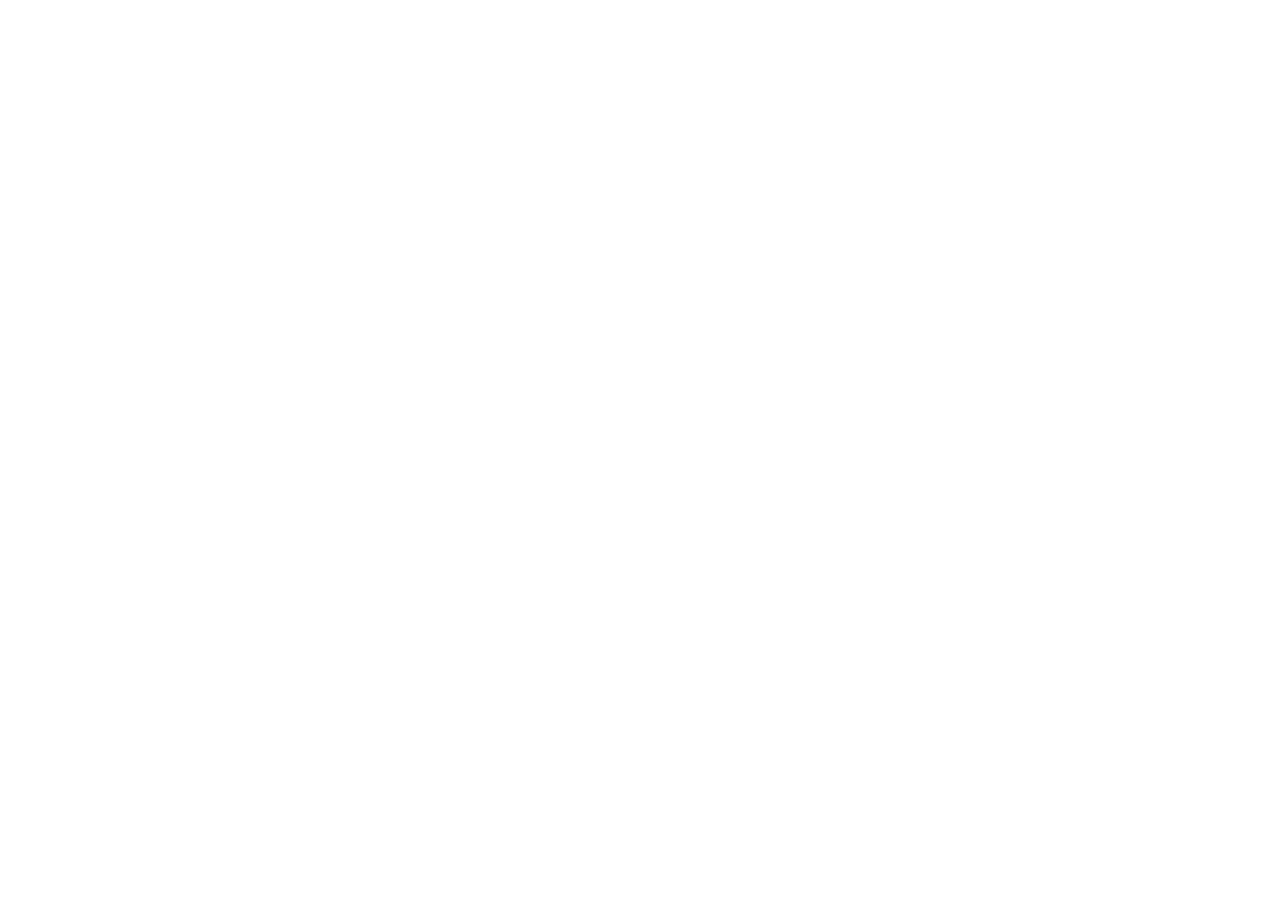
==== Projeto Individual de Desenvolvimento Web - 5º Período ADS/index.html @ a599ccdf "criando pagina" ====
<!DOCTYPE html>
<html lang="en">
<head>
    <meta charset="UTF-8">
    <meta name="viewport" content="width=device-width, initial-scale=1.0">
    <title></title>
</head>
<body>
    
    

</body>
</html>
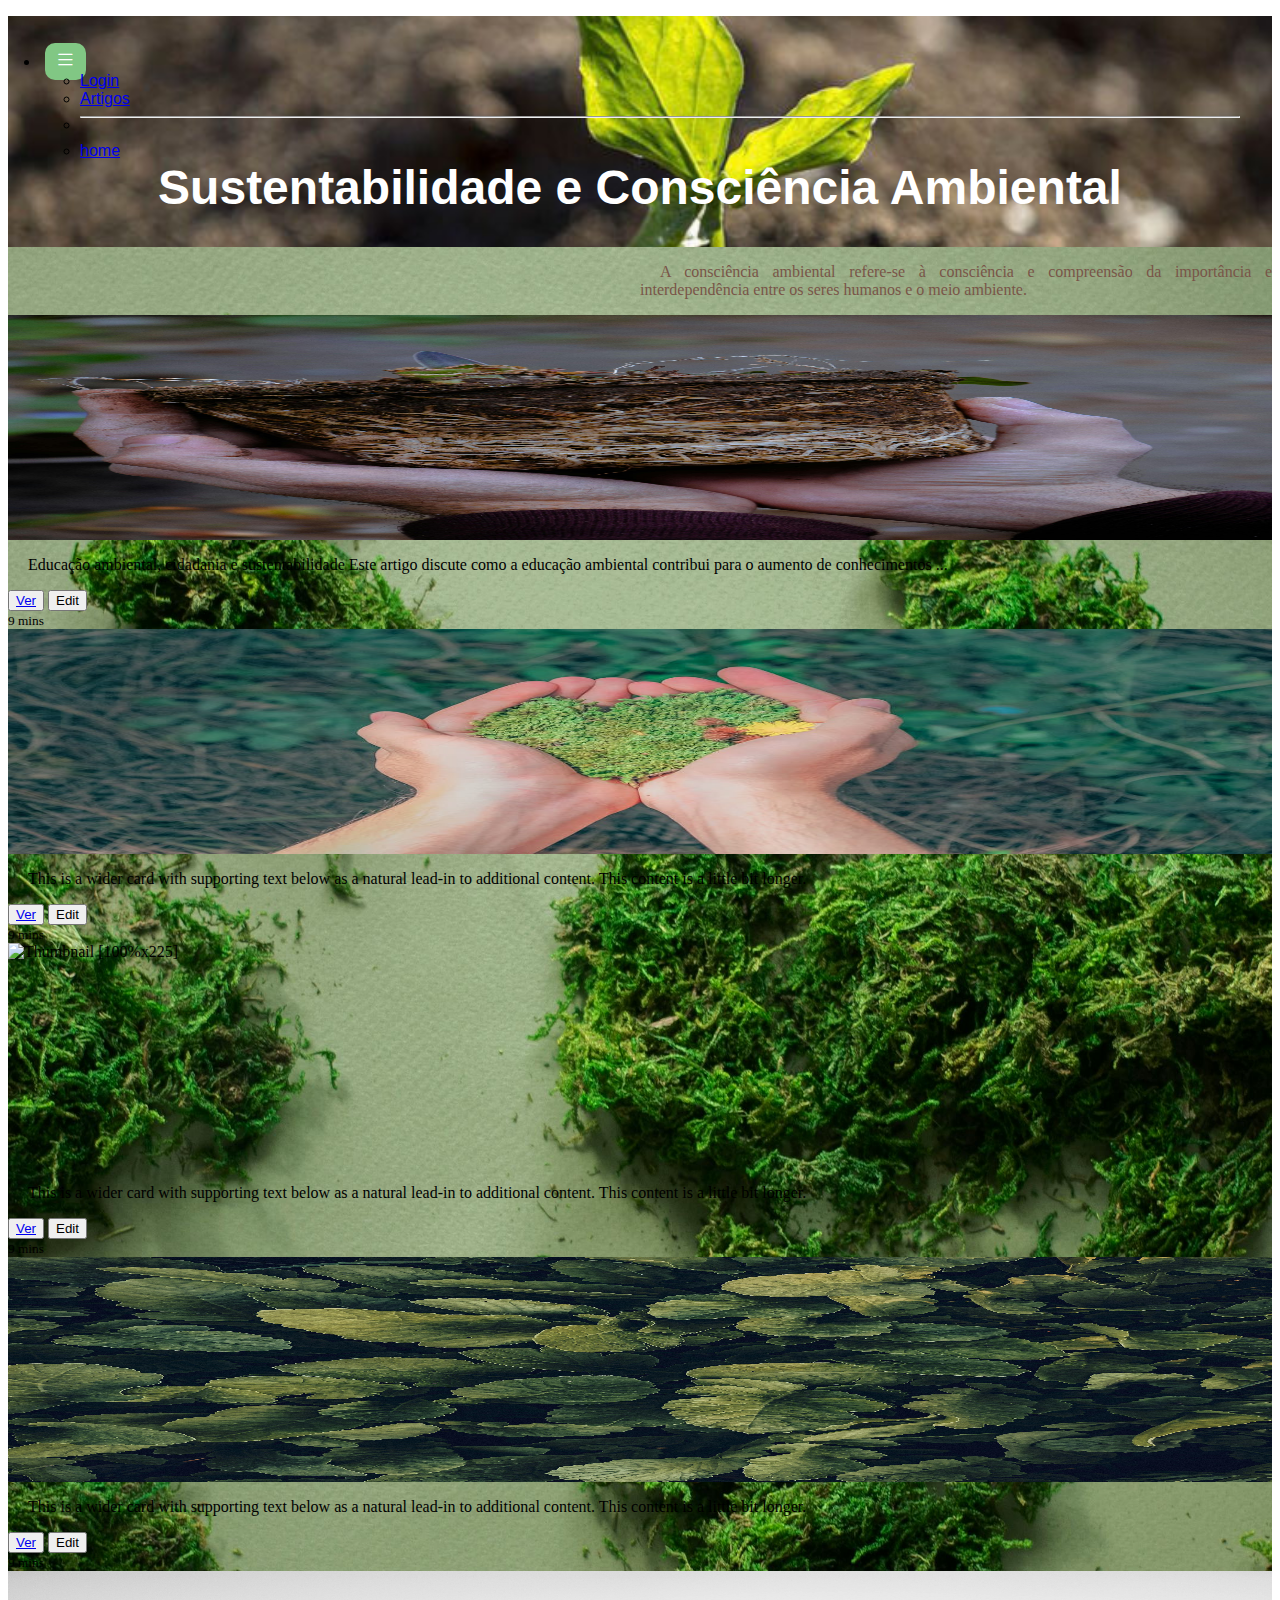
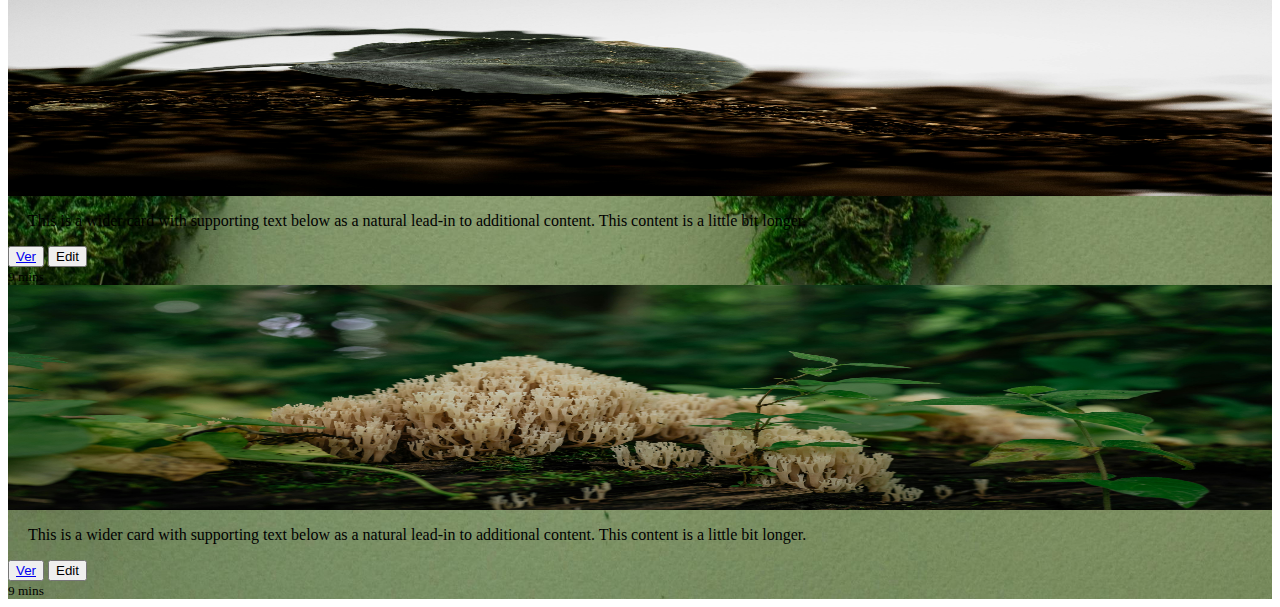
==== commit df1bf06c: "atualizando codigo" ====
--- a/Projeto Individual de Desenvolvimento Web - 5º Período ADS/index.html
+++ b/Projeto Individual de Desenvolvimento Web - 5º Período ADS/index.html
@@ -3,11 +3,188 @@
 <head>
     <meta charset="UTF-8">
     <meta name="viewport" content="width=device-width, initial-scale=1.0">
-    <title></title>
+    <title>Inicio</title>
+    <link href="https://cdn.jsdelivr.net/npm/bootstrap@5.0.2/dist/css/bootstrap.min.css" rel="stylesheet" integrity="sha384-EVSTQN3/azprG1Anm3QDgpJLIm9Nao0Yz1ztcQTwFspd3yD65VohhpuuCOmLASjC" crossorigin="anonymous">
+    <link rel="stylesheet" href="https://cdn.jsdelivr.net/npm/bootstrap-icons@1.11.3/font/bootstrap-icons.min.css">
+    <script src="https://cdn.jsdelivr.net/npm/bootstrap@5.0.2/dist/js/bootstrap.bundle.min.js" integrity="sha384-MrcW6ZMFYlzcLA8Nl+NtUVF0sA7MsXsP1UyJoMp4YLEuNSfAP+JcXn/tWtIaxVXM" crossorigin="anonymous"></script>
 </head>
 <body>
+    <style>
+    #nav .nav-link{
+    /*border-style: solid;*/  
+    background-color: #81c784;
+    border-radius: 10px;
+    margin: 10px 5px;
+    padding: 10px;
+    color: #ffffff;
+    font-family: sans-serif;
+  }
+  #nav{
+    background-color: #795548af;
+    padding: 2rem;
+    background-image: url("image/login.jpg");
+    background-repeat: no-repeat;
+    background-size: cover;
+    background-position: center;
+    font-family: sans-serif;
+  }
+  #nav i {
+    font-size: 1.3rem;
+  }
+  #nav h2{
+    margin: auto;
+    text-align: center;
+    color: #ffffff;
+    font-family: sans-serif;
+    font-size: 3rem;
+  }
+  #nav a:hover{
+    background-color: #2e7d32;
+    }
+  
+    #title p {
+        margin-top: 15px;
+        color: #795548;
+        margin-left: 50%;
+        text-align: justify;
+        text-decoration: wavy;
+        text-indent: 20px;
+    }
     
-    
+    #main{
+        background-color: #81c78462;
+        background-image: url("image/pexels-gabby-k-7412043.jpg");
+        background-repeat: no-repeat;
+        background-size: cover;
+        background-position: center;
+    }
+    .container p {
+        text-align: justify;
+        text-decoration: wavy;
+        text-indent: 20px;
+    }
+    </style>
+    <main id="main" role="main">
+        <ul id="nav" class="nav" >
+            <li class="nav-item dropdown">
+                <a class="nav-link dropdown-toggle" data-bs-toggle="dropdown" href="#" role="button" aria-expanded="false"><i class="bi bi-list"></i></a>
+                <ul class="dropdown-menu">
+                  <li><a class="dropdown-item" href="pages/login.html">Login</a></li>
+                  <li><a class="dropdown-item" href="pages/artigos.html">Artigos</a></li>
+                  <li><hr class="dropdown-divider"></li>
+                  <li><a class="dropdown-item" href="#">home</a></li>
+                </ul>
+              </li>
+            <h2>Sustentabilidade e Consciência Ambiental</h2>
+          </ul>
+        <section id='title' class="jumbotron text-center">
+          <div class="container">
+            
+            <p class="jumbotron-heading">A consciência ambiental refere-se à consciência e compreensão da importância e interdependência entre os seres humanos e o meio ambiente.</p>
+          </div>
+        </section>
+  
+        <div class="album py-5" >
+          <div class="container">
+  
+            <div class="row">
+              <div class="col-md-4">
+                <div class="card mb-4 box-shadow">
+                  <img class="card-img-top" data-src="" alt="Thumbnail [100%x225]" src="image/pexels-tivasee-17374727-7215515.jpg" data-holder-rendered="true" style="height: 225px; width: 100%; display: block;">
+                  <div class="card-body">
+                    <p class="card-text">Educação ambiental, cidadania e sustentabilidade
+                        Este artigo discute como a educação ambiental contribui para o aumento de conhecimentos ...</p>
+                    <div class="d-flex justify-content-between align-items-center">
+                      <div class="btn-group">
+                        <button type="button" class="btn btn-sm btn-outline-secondary"><a href="pages/artigos.html#1">Ver</a></button>
+                        <button type="button" class="btn btn-sm btn-outline-secondary">Edit</button>
+                      </div>
+                      <small class="text-muted">9 mins</small>
+                    </div>
+                  </div>
+                </div>
+              </div>
+              
+              <div class="col-md-4">
+                <div class="card mb-4 box-shadow">
+                  <img class="card-img-top" data-src="" alt="Thumbnail [100%x225]" src="image/pexels-photo-1230157.jpeg" data-holder-rendered="true" style="height: 225px; width: 100%; display: block;">
+                  <div class="card-body">
+                    <p class="card-text">This is a wider card with supporting text below as a natural lead-in to additional content. This content is a little bit longer.</p>
+                    <div class="d-flex justify-content-between align-items-center">
+                      <div class="btn-group">
+                        <button type="button" class="btn btn-sm btn-outline-secondary"><a href="pages/artigos.html#2">Ver</a></button>
+                        <button type="button" class="btn btn-sm btn-outline-secondary">Edit</button>
+                      </div>
+                      <small class="text-muted">9 mins</small>
+                    </div>
+                  </div>
+                </div>
+              </div>
+              <div class="col-md-4">
+                <div class="card mb-4 box-shadow">
+                    <img class="card-img-top" data-src="" alt="Thumbnail [100%x225]" src="image/pexels-wyxina-tresse-311038210-30563608.jpg" data-holder-rendered="true" style="height: 225px; width: 100%; display: block;">
+                  <div class="card-body">
+                    <p class="card-text">This is a wider card with supporting text below as a natural lead-in to additional content. This content is a little bit longer.</p>
+                    <div class="d-flex justify-content-between align-items-center">
+                      <div class="btn-group">
+                        <button type="button" class="btn btn-sm btn-outline-secondary"><a href="pages/artigos.html#3">Ver</a></button>
+                        <button type="button" class="btn btn-sm btn-outline-secondary">Edit</button>
+                      </div>
+                      <small class="text-muted">9 mins</small>
+                    </div>
+                  </div>
+                </div>
+              </div>
+  
+              <div class="col-md-4">
+                <div class="card mb-4 box-shadow">
+                    <img class="card-img-top" data-src="" alt="Thumbnail [100%x225]" src="image/pexels-umang-patel-44056995-20145884.jpg" data-holder-rendered="true" style="height: 225px; width: 100%; display: block;">
+                  <div class="card-body">
+                    <p class="card-text">This is a wider card with supporting text below as a natural lead-in to additional content. This content is a little bit longer.</p>
+                    <div class="d-flex justify-content-between align-items-center">
+                      <div class="btn-group">
+                        <button type="button" class="btn btn-sm btn-outline-secondary"><a href="pages/artigos.html#4">Ver</a></button>
+                        <button type="button" class="btn btn-sm btn-outline-secondary">Edit</button>
+                      </div>
+                      <small class="text-muted">9 mins</small>
+                    </div>
+                  </div>
+                </div>
+              </div>
+              <div class="col-md-4">
+                <div class="card mb-4 box-shadow">
+                    <img class="card-img-top" data-src="" alt="Thumbnail [100%x225]" src="image/pexels-david-castro-2476564-4095198.jpg" data-holder-rendered="true" style="height: 225px; width: 100%; display: block;">
+                  <div class="card-body">
+                    <p class="card-text">This is a wider card with supporting text below as a natural lead-in to additional content. This content is a little bit longer.</p>
+                    <div class="d-flex justify-content-between align-items-center">
+                      <div class="btn-group">
+                        <button type="button" class="btn btn-sm btn-outline-secondary"><a href="pages/artigos.html#5">Ver</a></button>
+                        <button type="button" class="btn btn-sm btn-outline-secondary">Edit</button>
+                      </div>
+                      <small class="text-muted">9 mins</small>
+                    </div>
+                  </div>
+                </div>
+              </div>
+              <div class="col-md-4">
+                <div class="card mb-4 box-shadow">
+                    <img class="card-img-top" data-src="" alt="Thumbnail [100%x225]" src="image/pexels-chris-f-38966-12395486.jpg" data-holder-rendered="true" style="height: 225px; width: 100%; display: block;">
+                  <div class="card-body">
+                    <p class="card-text">This is a wider card with supporting text below as a natural lead-in to additional content. This content is a little bit longer.</p>
+                    <div class="d-flex justify-content-between align-items-center">
+                      <div class="btn-group">
+                        <button type="button" class="btn btn-sm btn-outline-secondary"><a href="pages/artigos.html#6">Ver</a></button>
+                        <button type="button" class="btn btn-sm btn-outline-secondary">Edit</button>
+                      </div>
+                      <small class="text-muted">9 mins</small>
+                    </div>
+                  </div>
+                </div>
+              </div>
+            </div>
+          </div>
+        </div>
+      </main>
 
 </body>
 </html>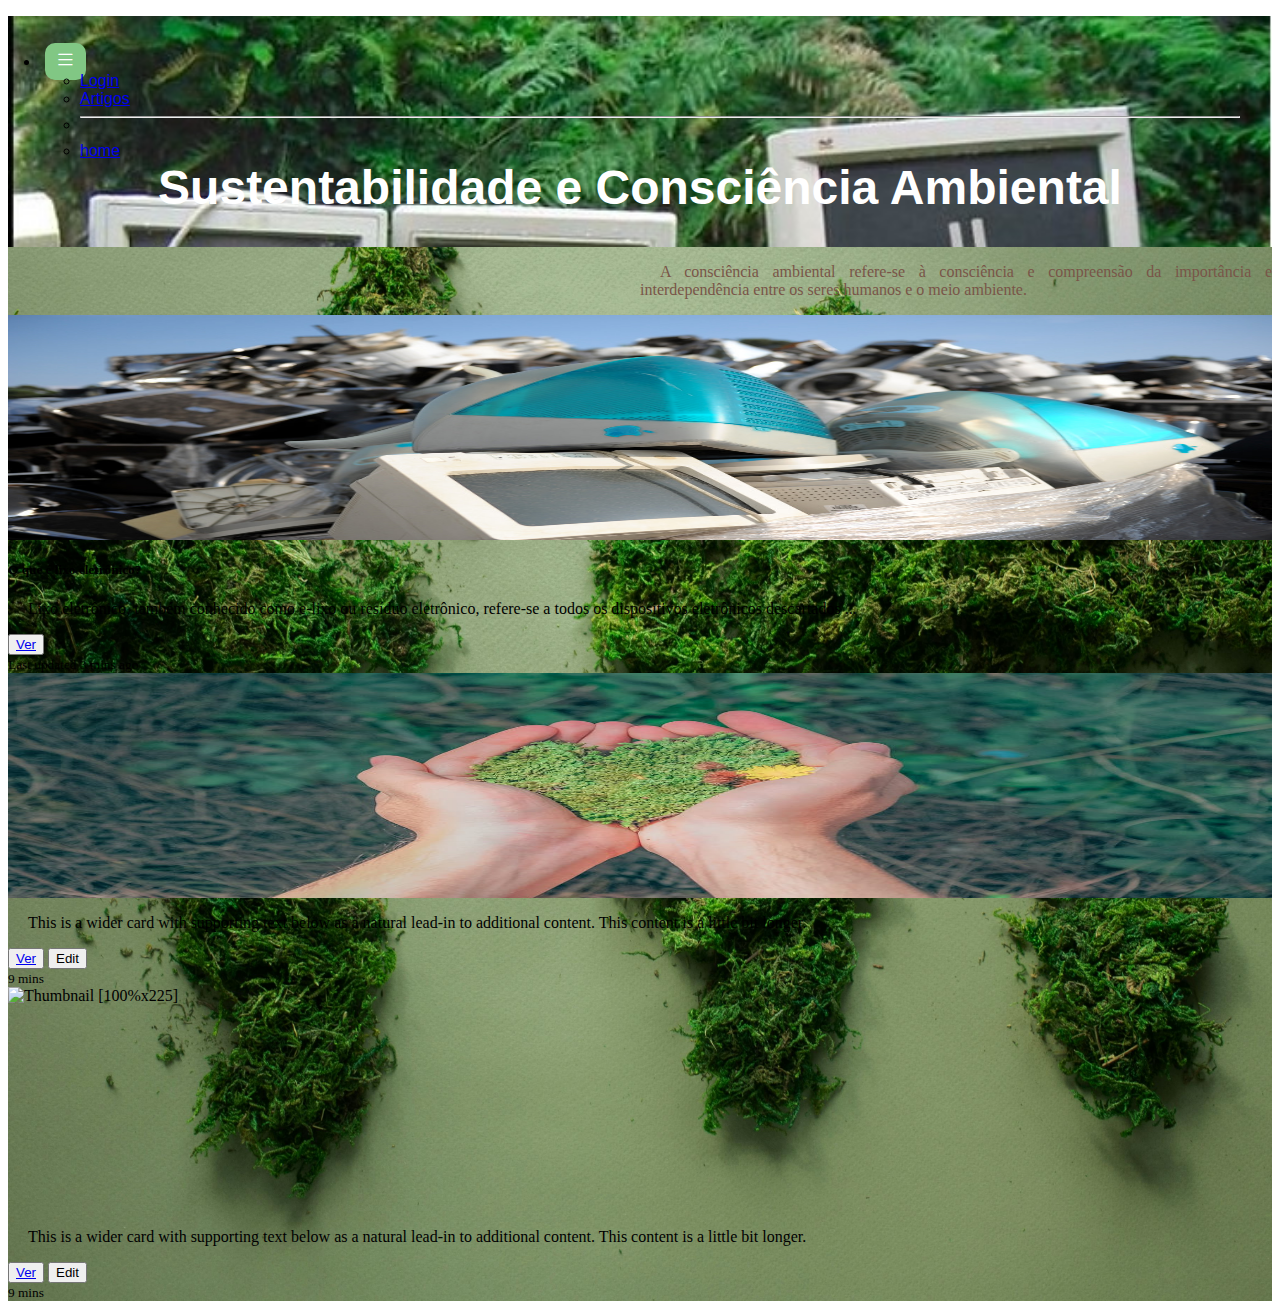
==== commit 0bb39fdb: "atualizando" ====
--- a/Projeto Individual de Desenvolvimento Web - 5º Período ADS/index.html
+++ b/Projeto Individual de Desenvolvimento Web - 5º Período ADS/index.html
@@ -70,7 +70,7 @@
                 <a class="nav-link dropdown-toggle" data-bs-toggle="dropdown" href="#" role="button" aria-expanded="false"><i class="bi bi-list"></i></a>
                 <ul class="dropdown-menu">
                   <li><a class="dropdown-item" href="pages/login.html">Login</a></li>
-                  <li><a class="dropdown-item" href="pages/artigos.html">Artigos</a></li>
+                  <li><a class="dropdown-item" href="pages/artigo1.html">Artigos</a></li>
                   <li><hr class="dropdown-divider"></li>
                   <li><a class="dropdown-item" href="#">home</a></li>
                 </ul>
@@ -90,16 +90,16 @@
             <div class="row">
               <div class="col-md-4">
                 <div class="card mb-4 box-shadow">
-                  <img class="card-img-top" data-src="" alt="Thumbnail [100%x225]" src="image/pexels-tivasee-17374727-7215515.jpg" data-holder-rendered="true" style="height: 225px; width: 100%; display: block;">
+                  <img class="card-img-top" data-src="" alt="Thumbnail [100%x225]" src="image/lixo_eletronico.jpg" data-holder-rendered="true" style="height: 225px; width: 100%; display: block;">
                   <div class="card-body">
-                    <p class="card-text">Educação ambiental, cidadania e sustentabilidade
-                        Este artigo discute como a educação ambiental contribui para o aumento de conhecimentos ...</p>
+                    <h5 class="card-title">O que é lixo eletrônico?</h5>
+                    <p class="card-text">Lixo eletrônico, também conhecido como e-lixo ou resíduo eletrônico,
+                      refere-se a todos os dispositivos eletrônicos descartados ...</p>
                     <div class="d-flex justify-content-between align-items-center">
                       <div class="btn-group">
-                        <button type="button" class="btn btn-sm btn-outline-secondary"><a href="pages/artigos.html#1">Ver</a></button>
-                        <button type="button" class="btn btn-sm btn-outline-secondary">Edit</button>
+                        <button type="button" class="btn btn-sm btn-outline-secondary"><a href="pages/artigo1.html#1">Ver</a></button>
                       </div>
-                      <small class="text-muted">9 mins</small>
+                      <small class="text-muted">Last updated 3 mins ago</small>
                     </div>
                   </div>
                 </div>
@@ -112,7 +112,7 @@
                     <p class="card-text">This is a wider card with supporting text below as a natural lead-in to additional content. This content is a little bit longer.</p>
                     <div class="d-flex justify-content-between align-items-center">
                       <div class="btn-group">
-                        <button type="button" class="btn btn-sm btn-outline-secondary"><a href="pages/artigos.html#2">Ver</a></button>
+                        <button type="button" class="btn btn-sm btn-outline-secondary"><a href="pages/artigo2.html#2">Ver</a></button>
                         <button type="button" class="btn btn-sm btn-outline-secondary">Edit</button>
                       </div>
                       <small class="text-muted">9 mins</small>
@@ -127,53 +127,7 @@
                     <p class="card-text">This is a wider card with supporting text below as a natural lead-in to additional content. This content is a little bit longer.</p>
                     <div class="d-flex justify-content-between align-items-center">
                       <div class="btn-group">
-                        <button type="button" class="btn btn-sm btn-outline-secondary"><a href="pages/artigos.html#3">Ver</a></button>
-                        <button type="button" class="btn btn-sm btn-outline-secondary">Edit</button>
-                      </div>
-                      <small class="text-muted">9 mins</small>
-                    </div>
-                  </div>
-                </div>
-              </div>
-  
-              <div class="col-md-4">
-                <div class="card mb-4 box-shadow">
-                    <img class="card-img-top" data-src="" alt="Thumbnail [100%x225]" src="image/pexels-umang-patel-44056995-20145884.jpg" data-holder-rendered="true" style="height: 225px; width: 100%; display: block;">
-                  <div class="card-body">
-                    <p class="card-text">This is a wider card with supporting text below as a natural lead-in to additional content. This content is a little bit longer.</p>
-                    <div class="d-flex justify-content-between align-items-center">
-                      <div class="btn-group">
-                        <button type="button" class="btn btn-sm btn-outline-secondary"><a href="pages/artigos.html#4">Ver</a></button>
-                        <button type="button" class="btn btn-sm btn-outline-secondary">Edit</button>
-                      </div>
-                      <small class="text-muted">9 mins</small>
-                    </div>
-                  </div>
-                </div>
-              </div>
-              <div class="col-md-4">
-                <div class="card mb-4 box-shadow">
-                    <img class="card-img-top" data-src="" alt="Thumbnail [100%x225]" src="image/pexels-david-castro-2476564-4095198.jpg" data-holder-rendered="true" style="height: 225px; width: 100%; display: block;">
-                  <div class="card-body">
-                    <p class="card-text">This is a wider card with supporting text below as a natural lead-in to additional content. This content is a little bit longer.</p>
-                    <div class="d-flex justify-content-between align-items-center">
-                      <div class="btn-group">
-                        <button type="button" class="btn btn-sm btn-outline-secondary"><a href="pages/artigos.html#5">Ver</a></button>
-                        <button type="button" class="btn btn-sm btn-outline-secondary">Edit</button>
-                      </div>
-                      <small class="text-muted">9 mins</small>
-                    </div>
-                  </div>
-                </div>
-              </div>
-              <div class="col-md-4">
-                <div class="card mb-4 box-shadow">
-                    <img class="card-img-top" data-src="" alt="Thumbnail [100%x225]" src="image/pexels-chris-f-38966-12395486.jpg" data-holder-rendered="true" style="height: 225px; width: 100%; display: block;">
-                  <div class="card-body">
-                    <p class="card-text">This is a wider card with supporting text below as a natural lead-in to additional content. This content is a little bit longer.</p>
-                    <div class="d-flex justify-content-between align-items-center">
-                      <div class="btn-group">
-                        <button type="button" class="btn btn-sm btn-outline-secondary"><a href="pages/artigos.html#6">Ver</a></button>
+                        <button type="button" class="btn btn-sm btn-outline-secondary"><a href="pages/artigo3.html#3">Ver</a></button>
                         <button type="button" class="btn btn-sm btn-outline-secondary">Edit</button>
                       </div>
                       <small class="text-muted">9 mins</small>
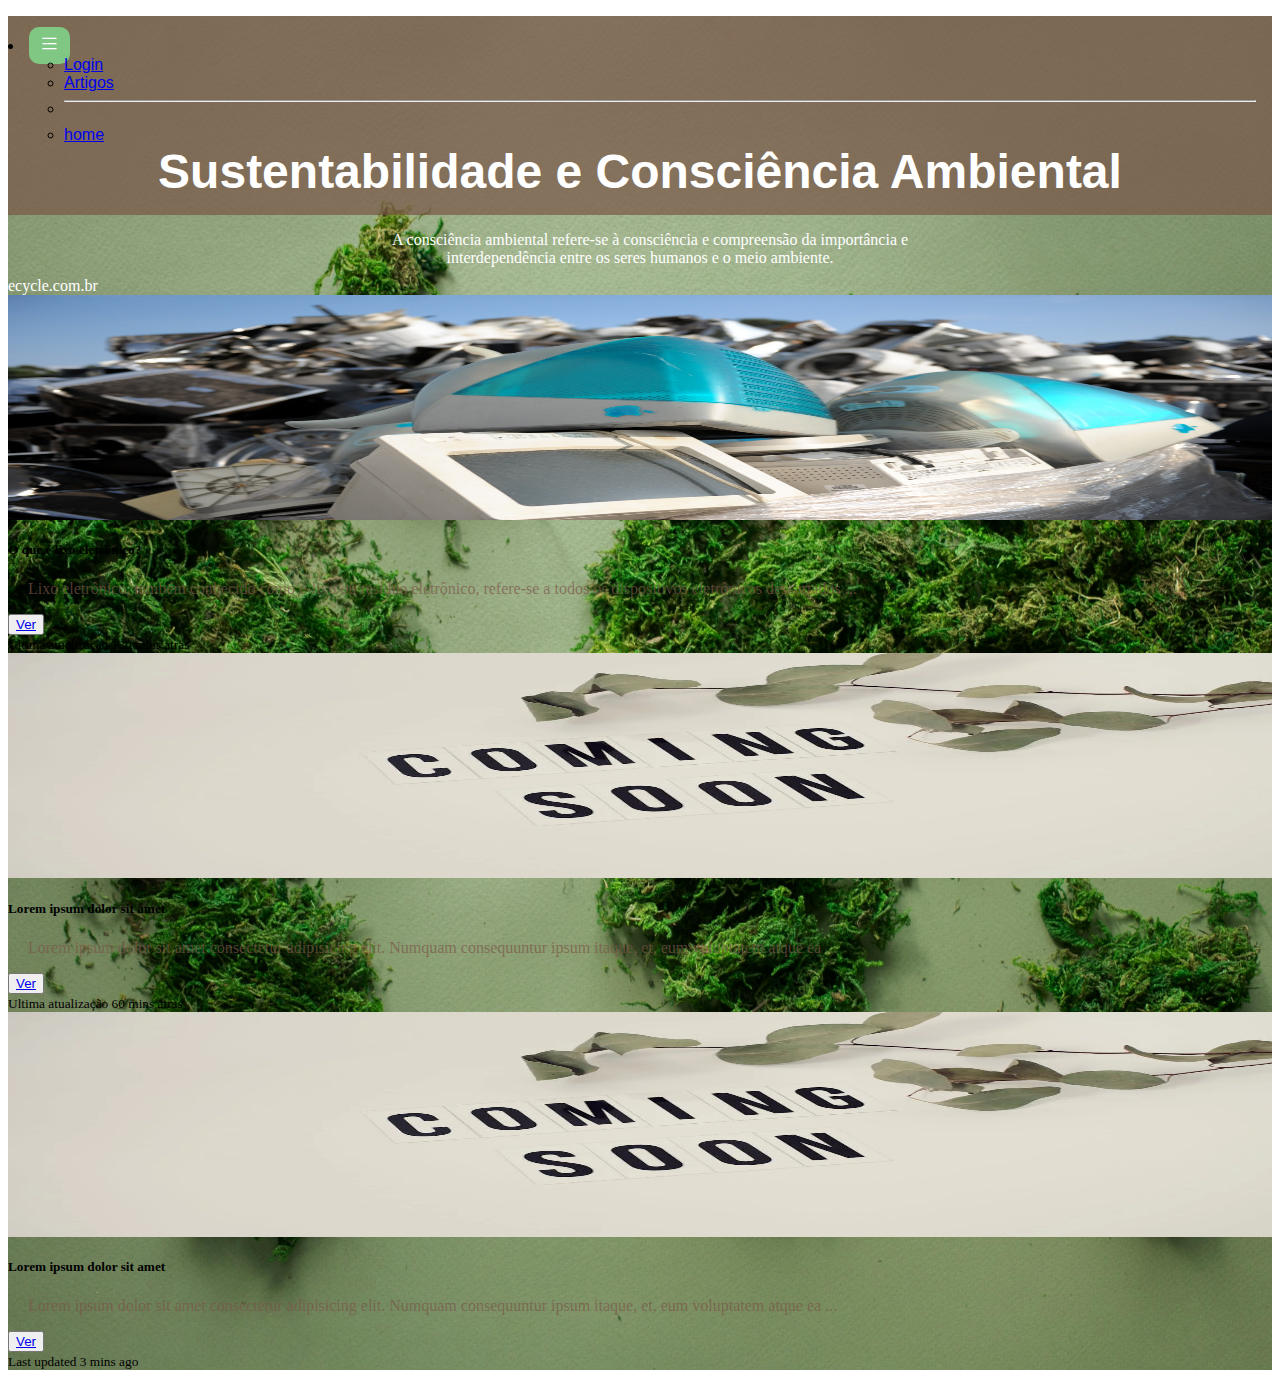
==== commit 1b83861e: "atualizando style" ====
--- a/Projeto Individual de Desenvolvimento Web - 5º Período ADS/index.html
+++ b/Projeto Individual de Desenvolvimento Web - 5º Período ADS/index.html
@@ -21,8 +21,8 @@
   }
   #nav{
     background-color: #795548af;
-    padding: 2rem;
-    background-image: url("image/login.jpg");
+    padding: 1rem;
+    /*background-image: url("image/login.jpg");*/
     background-repeat: no-repeat;
     background-size: cover;
     background-position: center;
@@ -44,11 +44,19 @@
   
     #title p {
         margin-top: 15px;
-        color: #795548;
-        margin-left: 50%;
-        text-align: justify;
+        color: #ffffff;
+        width: 50%;
+        margin: 10px auto;
+        text-align: center;
         text-decoration: wavy;
         text-indent: 20px;
+    }
+    #title span a{
+      text-align: right;
+      text-decoration: none;
+      color: #ffffff;
+    width: 15%;
+    margin: auto;
     }
     
     #main{
@@ -62,7 +70,9 @@
         text-align: justify;
         text-decoration: wavy;
         text-indent: 20px;
+        color: #795548af;
     }
+    
     </style>
     <main id="main" role="main">
         <ul id="nav" class="nav" >
@@ -72,7 +82,7 @@
                   <li><a class="dropdown-item" href="pages/login.html">Login</a></li>
                   <li><a class="dropdown-item" href="pages/artigo1.html">Artigos</a></li>
                   <li><hr class="dropdown-divider"></li>
-                  <li><a class="dropdown-item" href="#">home</a></li>
+                  <li><a class="dropdown-item" href="index.html">home</a></li>
                 </ul>
               </li>
             <h2>Sustentabilidade e Consciência Ambiental</h2>
@@ -80,7 +90,9 @@
         <section id='title' class="jumbotron text-center">
           <div class="container">
             
-            <p class="jumbotron-heading">A consciência ambiental refere-se à consciência e compreensão da importância e interdependência entre os seres humanos e o meio ambiente.</p>
+            <p class="jumbotron-heading">A consciência ambiental refere-se à consciência e compreensão da importância e interdependência entre os seres humanos e o meio ambiente. </p>
+            <span><a href="https://www.ecycle.com.br/consciencia-ambiental-2/">ecycle.com.br</a></span>
+            
           </div>
         </section>
   
@@ -99,42 +111,46 @@
                       <div class="btn-group">
                         <button type="button" class="btn btn-sm btn-outline-secondary"><a href="pages/artigo1.html#1">Ver</a></button>
                       </div>
+                      <small class="text-muted">Ultima atualização 130 mins atras</small>
+                    </div>
+                  </div>
+                </div>
+              </div>
+
+              <div class="col-md-4">
+                <div class="card mb-4 box-shadow">
+                  <img class="card-img-top" data-src="" alt="Thumbnail [100%x225]" src="image/comingsoon.jpg" data-holder-rendered="true" style="height: 225px; width: 100%; display: block;">
+                  <div class="card-body">
+                    <h5 class="card-title">Lorem ipsum dolor sit amet</h5>
+                    <p class="card-text">Lorem ipsum dolor sit amet consectetur adipisicing elit. Numquam consequuntur ipsum itaque, et, eum voluptatem atque ea ...</p>
+                    <div class="d-flex justify-content-between align-items-center">
+                      <div class="btn-group">
+                        <button type="button" class="btn btn-sm btn-outline-secondary"><a href="pages/artigo1.html#1">Ver</a></button>
+                      </div>
+                      <small class="text-muted">Ultima atualização 60 mins atras</small>
+                    </div>
+                  </div>
+                </div>
+              </div>
+
+
+              <div class="col-md-4">
+                <div class="card mb-4 box-shadow">
+                  <img class="card-img-top" data-src="" alt="Thumbnail [100%x225]" src="image/comingsoon.jpg" data-holder-rendered="true" style="height: 225px; width: 100%; display: block;">
+                  <div class="card-body">
+                    <h5 class="card-title">Lorem ipsum dolor sit amet</h5>
+                    <p class="card-text">Lorem ipsum dolor sit amet consectetur adipisicing elit. Numquam consequuntur ipsum itaque, et, eum voluptatem atque ea ...</p>
+                    <div class="d-flex justify-content-between align-items-center">
+                      <div class="btn-group">
+                        <button type="button" class="btn btn-sm btn-outline-secondary"><a href="pages/artigo1.html#1">Ver</a></button>
+                      </div>
                       <small class="text-muted">Last updated 3 mins ago</small>
                     </div>
                   </div>
                 </div>
               </div>
               
-              <div class="col-md-4">
-                <div class="card mb-4 box-shadow">
-                  <img class="card-img-top" data-src="" alt="Thumbnail [100%x225]" src="image/pexels-photo-1230157.jpeg" data-holder-rendered="true" style="height: 225px; width: 100%; display: block;">
-                  <div class="card-body">
-                    <p class="card-text">This is a wider card with supporting text below as a natural lead-in to additional content. This content is a little bit longer.</p>
-                    <div class="d-flex justify-content-between align-items-center">
-                      <div class="btn-group">
-                        <button type="button" class="btn btn-sm btn-outline-secondary"><a href="pages/artigo2.html#2">Ver</a></button>
-                        <button type="button" class="btn btn-sm btn-outline-secondary">Edit</button>
-                      </div>
-                      <small class="text-muted">9 mins</small>
-                    </div>
-                  </div>
-                </div>
-              </div>
-              <div class="col-md-4">
-                <div class="card mb-4 box-shadow">
-                    <img class="card-img-top" data-src="" alt="Thumbnail [100%x225]" src="image/pexels-wyxina-tresse-311038210-30563608.jpg" data-holder-rendered="true" style="height: 225px; width: 100%; display: block;">
-                  <div class="card-body">
-                    <p class="card-text">This is a wider card with supporting text below as a natural lead-in to additional content. This content is a little bit longer.</p>
-                    <div class="d-flex justify-content-between align-items-center">
-                      <div class="btn-group">
-                        <button type="button" class="btn btn-sm btn-outline-secondary"><a href="pages/artigo3.html#3">Ver</a></button>
-                        <button type="button" class="btn btn-sm btn-outline-secondary">Edit</button>
-                      </div>
-                      <small class="text-muted">9 mins</small>
-                    </div>
-                  </div>
-                </div>
-              </div>
+
             </div>
           </div>
         </div>
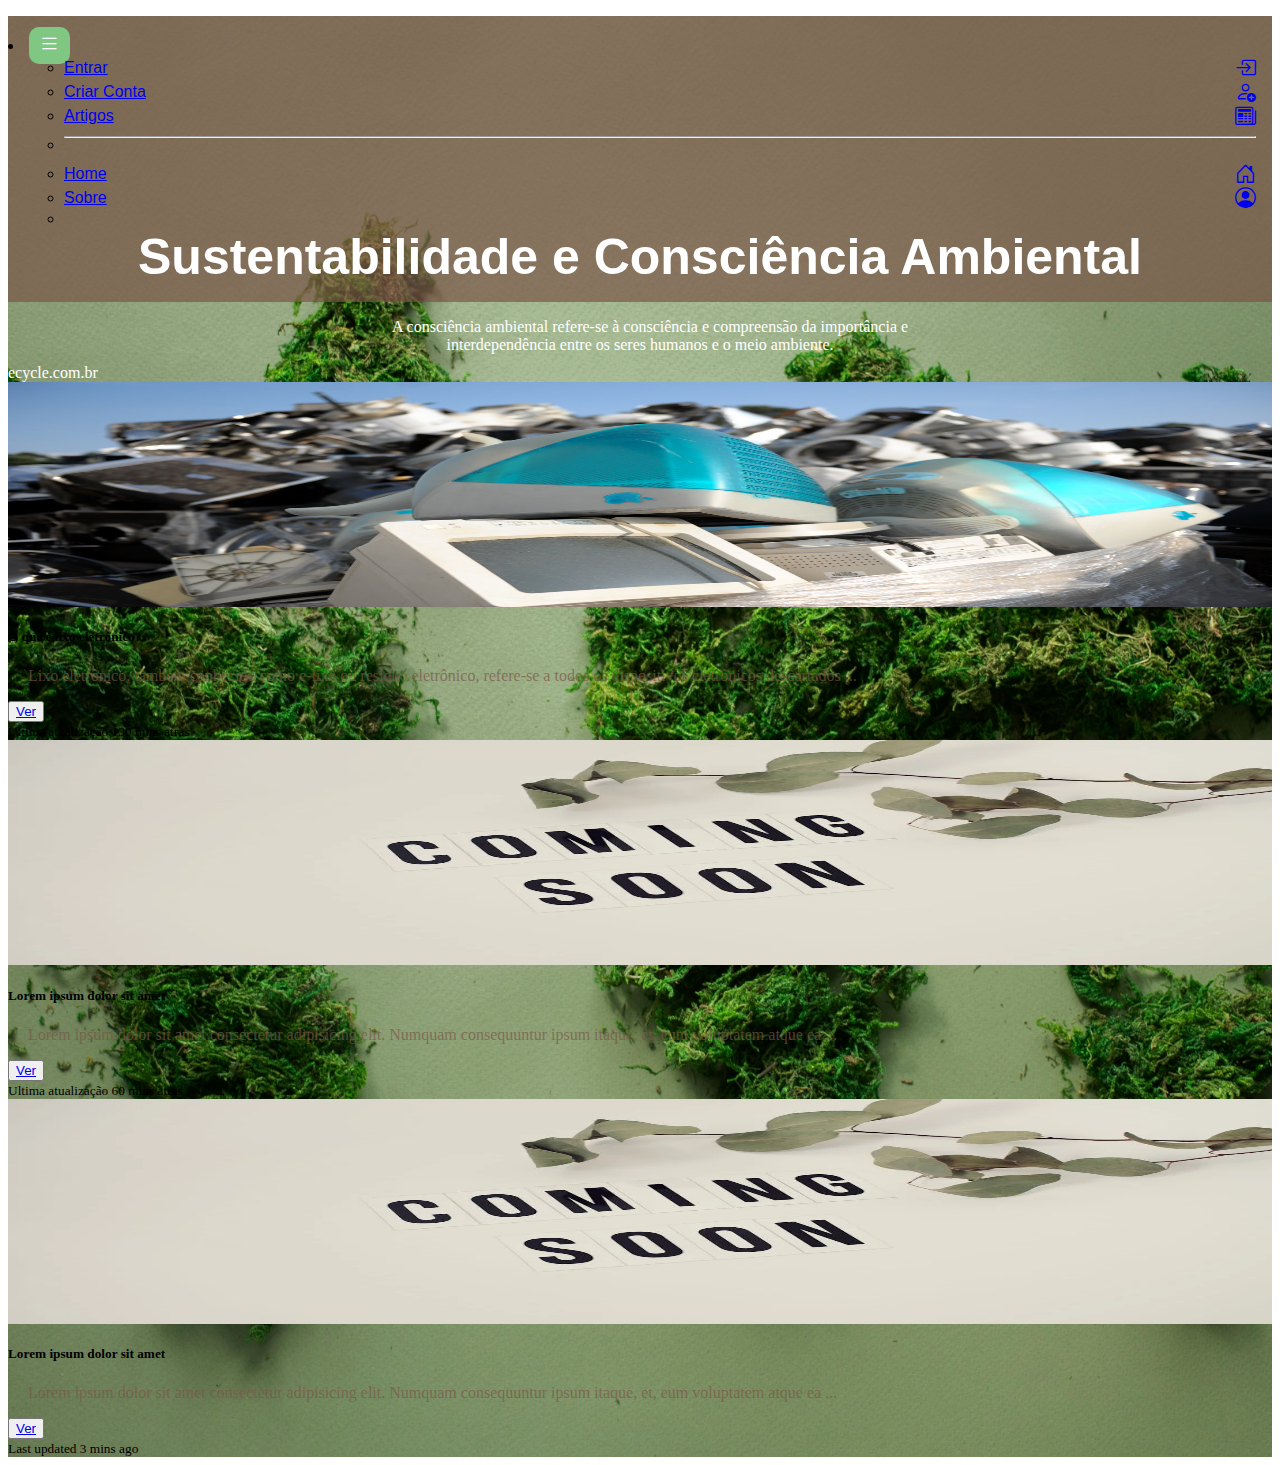
==== commit 00bd0fa8: "atualizando arquivo" ====
--- a/Projeto Individual de Desenvolvimento Web - 5º Período ADS/index.html
+++ b/Projeto Individual de Desenvolvimento Web - 5º Período ADS/index.html
@@ -1,160 +1,226 @@
 <!DOCTYPE html>
 <html lang="en">
+
 <head>
-    <meta charset="UTF-8">
-    <meta name="viewport" content="width=device-width, initial-scale=1.0">
-    <title>Inicio</title>
-    <link href="https://cdn.jsdelivr.net/npm/bootstrap@5.0.2/dist/css/bootstrap.min.css" rel="stylesheet" integrity="sha384-EVSTQN3/azprG1Anm3QDgpJLIm9Nao0Yz1ztcQTwFspd3yD65VohhpuuCOmLASjC" crossorigin="anonymous">
-    <link rel="stylesheet" href="https://cdn.jsdelivr.net/npm/bootstrap-icons@1.11.3/font/bootstrap-icons.min.css">
-    <script src="https://cdn.jsdelivr.net/npm/bootstrap@5.0.2/dist/js/bootstrap.bundle.min.js" integrity="sha384-MrcW6ZMFYlzcLA8Nl+NtUVF0sA7MsXsP1UyJoMp4YLEuNSfAP+JcXn/tWtIaxVXM" crossorigin="anonymous"></script>
+  <meta charset="UTF-8">
+  <meta name="viewport" content="width=device-width, initial-scale=1.0">
+  <title>Inicio</title>
+  <link href="https://cdn.jsdelivr.net/npm/bootstrap@5.0.2/dist/css/bootstrap.min.css" rel="stylesheet"
+    integrity="sha384-EVSTQN3/azprG1Anm3QDgpJLIm9Nao0Yz1ztcQTwFspd3yD65VohhpuuCOmLASjC" crossorigin="anonymous">
+  <link rel="stylesheet" href="https://cdn.jsdelivr.net/npm/bootstrap-icons@1.11.3/font/bootstrap-icons.min.css">
+  <script src="https://cdn.jsdelivr.net/npm/bootstrap@5.0.2/dist/js/bootstrap.bundle.min.js"
+    integrity="sha384-MrcW6ZMFYlzcLA8Nl+NtUVF0sA7MsXsP1UyJoMp4YLEuNSfAP+JcXn/tWtIaxVXM"
+    crossorigin="anonymous"></script>
+  <script src="https://code.jquery.com/jquery-3.6.0.min.js"></script>
+  <script src="js/cadastro.js"></script>
+
+
 </head>
+
 <body>
-    <style>
-    #nav .nav-link{
-    /*border-style: solid;*/  
-    background-color: #81c784;
-    border-radius: 10px;
-    margin: 10px 5px;
-    padding: 10px;
-    color: #ffffff;
-    font-family: sans-serif;
-  }
-  #nav{
-    background-color: #795548af;
-    padding: 1rem;
-    /*background-image: url("image/login.jpg");*/
-    background-repeat: no-repeat;
-    background-size: cover;
-    background-position: center;
-    font-family: sans-serif;
-  }
-  #nav i {
-    font-size: 1.3rem;
-  }
-  #nav h2{
-    margin: auto;
-    text-align: center;
-    color: #ffffff;
-    font-family: sans-serif;
-    font-size: 3rem;
-  }
-  #nav a:hover{
-    background-color: #2e7d32;
-    }
-  
+  <style>
+    #nav .nav-link {
+      /*border-style: solid;*/
+      background-color: #81c784;
+      border-radius: 10px;
+      margin: 10px 5px;
+      padding: 10px;
+      color: #ffffff;
+      font-family: sans-serif;
+    }
+
+    #nav {
+      background-color: #795548af;
+      padding: 1rem;
+      /*background-image: url("image/login.jpg");*/
+      background-repeat: no-repeat;
+      background-size: cover;
+      background-position: center;
+      font-family: sans-serif;
+    }
+
+    #nav i {
+      font-size: 1.3rem;
+    }
+
+    #nav h2 {
+      margin: auto;
+      text-align: center;
+      color: #ffffff;
+      font-family: sans-serif;
+    }
+
+    #nav a:hover {
+      background-color: #2e7d32;
+    }
+
     #title p {
-        margin-top: 15px;
-        color: #ffffff;
-        width: 50%;
-        margin: 10px auto;
-        text-align: center;
-        text-decoration: wavy;
-        text-indent: 20px;
-    }
-    #title span a{
+      margin-top: 15px;
+      color: #ffffff;
+      width: 50%;
+      margin: 10px auto;
+      text-align: center;
+      text-decoration: wavy;
+      text-indent: 20px;
+    }
+
+    #title span a {
       text-align: right;
       text-decoration: none;
       color: #ffffff;
-    width: 15%;
-    margin: auto;
-    }
-    
-    #main{
-        background-color: #81c78462;
-        background-image: url("image/pexels-gabby-k-7412043.jpg");
-        background-repeat: no-repeat;
-        background-size: cover;
-        background-position: center;
-    }
+      width: 15%;
+      margin: auto;
+    }
+
+    #main {
+      background-color: #81c78462;
+      background-image: url("image/pexels-gabby-k-7412043.jpg");
+      background-repeat: no-repeat;
+      background-size: cover;
+      background-position: center;
+    }
+
     .container p {
-        text-align: justify;
-        text-decoration: wavy;
-        text-indent: 20px;
-        color: #795548af;
-    }
-    
-    </style>
-    <main id="main" role="main">
-        <ul id="nav" class="nav" >
-            <li class="nav-item dropdown">
-                <a class="nav-link dropdown-toggle" data-bs-toggle="dropdown" href="#" role="button" aria-expanded="false"><i class="bi bi-list"></i></a>
-                <ul class="dropdown-menu">
-                  <li><a class="dropdown-item" href="pages/login.html">Login</a></li>
-                  <li><a class="dropdown-item" href="pages/artigo1.html">Artigos</a></li>
-                  <li><hr class="dropdown-divider"></li>
-                  <li><a class="dropdown-item" href="index.html">home</a></li>
-                </ul>
-              </li>
-            <h2>Sustentabilidade e Consciência Ambiental</h2>
-          </ul>
-        <section id='title' class="jumbotron text-center">
-          <div class="container">
-            
-            <p class="jumbotron-heading">A consciência ambiental refere-se à consciência e compreensão da importância e interdependência entre os seres humanos e o meio ambiente. </p>
-            <span><a href="https://www.ecycle.com.br/consciencia-ambiental-2/">ecycle.com.br</a></span>
-            
-          </div>
-        </section>
-  
-        <div class="album py-5" >
-          <div class="container">
-  
-            <div class="row">
-              <div class="col-md-4">
-                <div class="card mb-4 box-shadow">
-                  <img class="card-img-top" data-src="" alt="Thumbnail [100%x225]" src="image/lixo_eletronico.jpg" data-holder-rendered="true" style="height: 225px; width: 100%; display: block;">
-                  <div class="card-body">
-                    <h5 class="card-title">O que é lixo eletrônico?</h5>
-                    <p class="card-text">Lixo eletrônico, também conhecido como e-lixo ou resíduo eletrônico,
-                      refere-se a todos os dispositivos eletrônicos descartados ...</p>
-                    <div class="d-flex justify-content-between align-items-center">
-                      <div class="btn-group">
-                        <button type="button" class="btn btn-sm btn-outline-secondary"><a href="pages/artigo1.html#1">Ver</a></button>
-                      </div>
-                      <small class="text-muted">Ultima atualização 130 mins atras</small>
-                    </div>
+      text-align: justify;
+      text-decoration: wavy;
+      text-indent: 20px;
+      color: #795548af;
+    }
+
+    #infos a {
+      display: flex;
+      justify-content: space-between;
+      /* Isso vai espalhar os itens ao longo da linha */
+      align-items: center;
+    }
+
+    @media (max-width: 500px) {
+      h2 {
+        font-size: 25px;
+      }
+      #title p {
+          width: 100%;
+        }
+    }
+    @media (min-width: 600px) {
+        h2 {
+          font-size: 50px;
+        }
+        
+      }
+  </style>
+  <main id="main" role="main">
+    <ul id="nav" class="nav">
+      <li class="nav-item dropdown">
+        <a class="nav-link dropdown-toggle" data-bs-toggle="dropdown" href="#" role="button" aria-expanded="false"><i
+            class="bi bi-list"></i></a>
+        <ul class="dropdown-menu" id="infos">
+          <li id="entrar">
+            <a class="dropdown-item" href="pages/login.html">Entrar<i class="bi bi-box-arrow-in-right"></i></a>
+          </li>
+          <li id='criar'>
+            <a class="dropdown-item" href="pages/cadastro.html">Criar Conta<i class="bi bi-person-add"></i></i></a>
+          </li>
+          <li><a class="dropdown-item" href="pages/artigo1.html">Artigos<i class="bi bi-newspaper"></i></a></li>
+          <li>
+            <hr class="dropdown-divider">
+          </li>
+          <li><a class="dropdown-item" href="index.html">Home<i class="bi bi-house-door"></i></a></li>
+          <li><a class="dropdown-item" href="pages/sobrenos.html">Sobre<i class="bi bi-person-circle"></i></a></li>
+          <li><a class="dropdown-item" id="sair" href="#">Sair<i class="bi bi-box-arrow-left"></i></a></li>
+        </ul>
+      </li>
+
+      <h2>Sustentabilidade e Consciência Ambiental</h2>
+    </ul>
+    <section id='title' class="jumbotron text-center">
+      <div class="container">
+
+        <p class="jumbotron-heading">A consciência ambiental refere-se à consciência e compreensão da importância e
+          interdependência entre os seres humanos e o meio ambiente. </p>
+        <span><a href="https://www.ecycle.com.br/consciencia-ambiental-2/">ecycle.com.br</a></span>
+
+      </div>
+    </section>
+
+    <div class="album py-5">
+      <div class="container">
+
+        <div class="row">
+          <div class="col-md-4">
+            <div class="card mb-4 box-shadow">
+              <img class="card-img-top" data-src="" alt="Thumbnail [100%x225]" src="image/lixo_eletronico.jpg"
+                data-holder-rendered="true" style="height: 225px; width: 100%; display: block;">
+              <div class="card-body">
+                <h5 class="card-title">O que é lixo eletrônico?</h5>
+                <p class="card-text">Lixo eletrônico, também conhecido como e-lixo ou resíduo eletrônico,
+                  refere-se a todos os dispositivos eletrônicos descartados ...</p>
+                <div class="d-flex justify-content-between align-items-center">
+                  <div class="btn-group">
+                    <button type="button" class="btn btn-sm btn-outline-secondary"><a
+                        href="pages/artigo1.html#1">Ver</a></button>
                   </div>
+                  <small class="text-muted">Ultima atualização 130 mins atras</small>
                 </div>
               </div>
-
-              <div class="col-md-4">
-                <div class="card mb-4 box-shadow">
-                  <img class="card-img-top" data-src="" alt="Thumbnail [100%x225]" src="image/comingsoon.jpg" data-holder-rendered="true" style="height: 225px; width: 100%; display: block;">
-                  <div class="card-body">
-                    <h5 class="card-title">Lorem ipsum dolor sit amet</h5>
-                    <p class="card-text">Lorem ipsum dolor sit amet consectetur adipisicing elit. Numquam consequuntur ipsum itaque, et, eum voluptatem atque ea ...</p>
-                    <div class="d-flex justify-content-between align-items-center">
-                      <div class="btn-group">
-                        <button type="button" class="btn btn-sm btn-outline-secondary"><a href="pages/artigo1.html#1">Ver</a></button>
-                      </div>
-                      <small class="text-muted">Ultima atualização 60 mins atras</small>
-                    </div>
+            </div>
+          </div>
+
+          <div class="col-md-4">
+            <div class="card mb-4 box-shadow">
+              <img class="card-img-top" data-src="" alt="Thumbnail [100%x225]" src="image/comingsoon.jpg"
+                data-holder-rendered="true" style="height: 225px; width: 100%; display: block;">
+              <div class="card-body">
+                <h5 class="card-title">Lorem ipsum dolor sit amet</h5>
+                <p class="card-text">Lorem ipsum dolor sit amet consectetur adipisicing elit. Numquam consequuntur ipsum
+                  itaque, et, eum voluptatem atque ea ...</p>
+                <div class="d-flex justify-content-between align-items-center">
+                  <div class="btn-group">
+                    <button type="button" class="btn btn-sm btn-outline-secondary"><a
+                        href="pages/artigo1.html#1">Ver</a></button>
                   </div>
+                  <small class="text-muted">Ultima atualização 60 mins atras</small>
                 </div>
               </div>
-
-
-              <div class="col-md-4">
-                <div class="card mb-4 box-shadow">
-                  <img class="card-img-top" data-src="" alt="Thumbnail [100%x225]" src="image/comingsoon.jpg" data-holder-rendered="true" style="height: 225px; width: 100%; display: block;">
-                  <div class="card-body">
-                    <h5 class="card-title">Lorem ipsum dolor sit amet</h5>
-                    <p class="card-text">Lorem ipsum dolor sit amet consectetur adipisicing elit. Numquam consequuntur ipsum itaque, et, eum voluptatem atque ea ...</p>
-                    <div class="d-flex justify-content-between align-items-center">
-                      <div class="btn-group">
-                        <button type="button" class="btn btn-sm btn-outline-secondary"><a href="pages/artigo1.html#1">Ver</a></button>
-                      </div>
-                      <small class="text-muted">Last updated 3 mins ago</small>
-                    </div>
+            </div>
+          </div>
+
+
+          <div class="col-md-4">
+            <div class="card mb-4 box-shadow">
+              <img class="card-img-top" data-src="" alt="Thumbnail [100%x225]" src="image/comingsoon.jpg"
+                data-holder-rendered="true" style="height: 225px; width: 100%; display: block;">
+              <div class="card-body">
+                <h5 class="card-title">Lorem ipsum dolor sit amet</h5>
+                <p class="card-text">Lorem ipsum dolor sit amet consectetur adipisicing elit. Numquam consequuntur ipsum
+                  itaque, et, eum voluptatem atque ea ...</p>
+                <div class="d-flex justify-content-between align-items-center">
+                  <div class="btn-group">
+                    <button type="button" class="btn btn-sm btn-outline-secondary"><a
+                        href="pages/artigo1.html#1">Ver</a></button>
                   </div>
+                  <small class="text-muted">Last updated 3 mins ago</small>
                 </div>
               </div>
-              
-
             </div>
           </div>
+
+
         </div>
-      </main>
-
+      </div>
+    </div>
+    <div vw class="enabled">
+      <div vw-access-button class="active"></div>
+      <div vw-plugin-wrapper>
+        <div class="vw-plugin-top-wrapper"></div>
+      </div>
+    </div>
+    <script src="https://vlibras.gov.br/app/vlibras-plugin.js"></script>
+    <script>
+      new window.VLibras.Widget('https://vlibras.gov.br/app');
+    </script>
+  </main>
+  <script src="https://code.jquery.com/jquery-3.6.0.min.js"></script>
 </body>
+
 </html>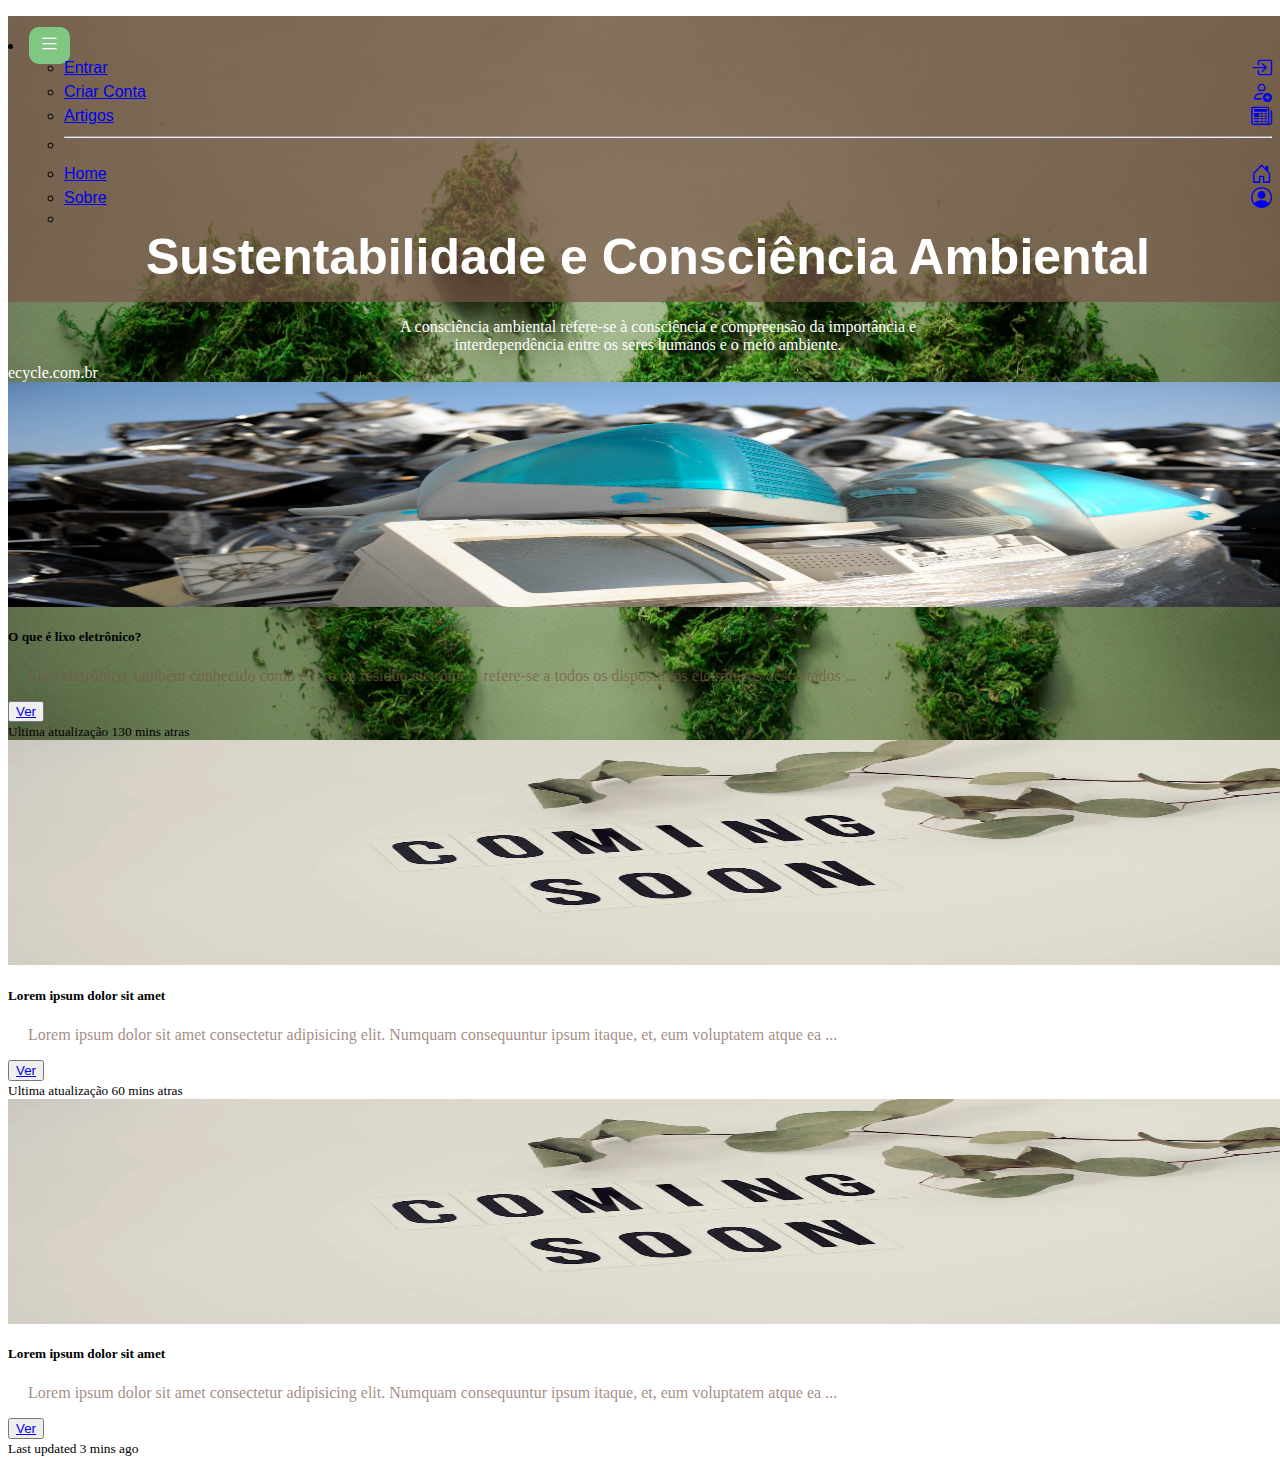
==== commit 102d5f55: "atualizando redirecionamento" ====
--- a/Projeto Individual de Desenvolvimento Web - 5º Período ADS/index.html
+++ b/Projeto Individual de Desenvolvimento Web - 5º Período ADS/index.html
@@ -12,9 +12,8 @@
     integrity="sha384-MrcW6ZMFYlzcLA8Nl+NtUVF0sA7MsXsP1UyJoMp4YLEuNSfAP+JcXn/tWtIaxVXM"
     crossorigin="anonymous"></script>
   <script src="https://code.jquery.com/jquery-3.6.0.min.js"></script>
-  <script src="js/cadastro.js"></script>
-
-
+  <script src="js/sair.js"></script>
+  <script src="js/nav.js"></script>
 </head>
 
 <body>
@@ -73,12 +72,18 @@
     }
 
     #main {
-      background-color: #81c78462;
-      background-image: url("image/pexels-gabby-k-7412043.jpg");
-      background-repeat: no-repeat;
-      background-size: cover;
-      background-position: center;
-    }
+    background-color: #81c78462;
+    background-image: url("image/pexels-gabby-k-7412043.jpg");
+    background-repeat: no-repeat;
+    background-size: cover;  /* Faz a imagem preencher toda a tela */
+    background-position: center;
+    width: 100vw;  /* Faz a largura cobrir toda a tela */
+    height: 100vh; /* Faz a altura cobrir toda a tela */
+    
+    align-items: center;
+    justify-content: center;
+}
+
 
     .container p {
       text-align: justify;
@@ -98,16 +103,18 @@
       h2 {
         font-size: 25px;
       }
+
       #title p {
-          width: 100%;
-        }
-    }
+        width: 100%;
+      }
+    }
+
     @media (min-width: 600px) {
-        h2 {
-          font-size: 50px;
-        }
-        
+      h2 {
+        font-size: 50px;
       }
+
+    }
   </style>
   <main id="main" role="main">
     <ul id="nav" class="nav">
